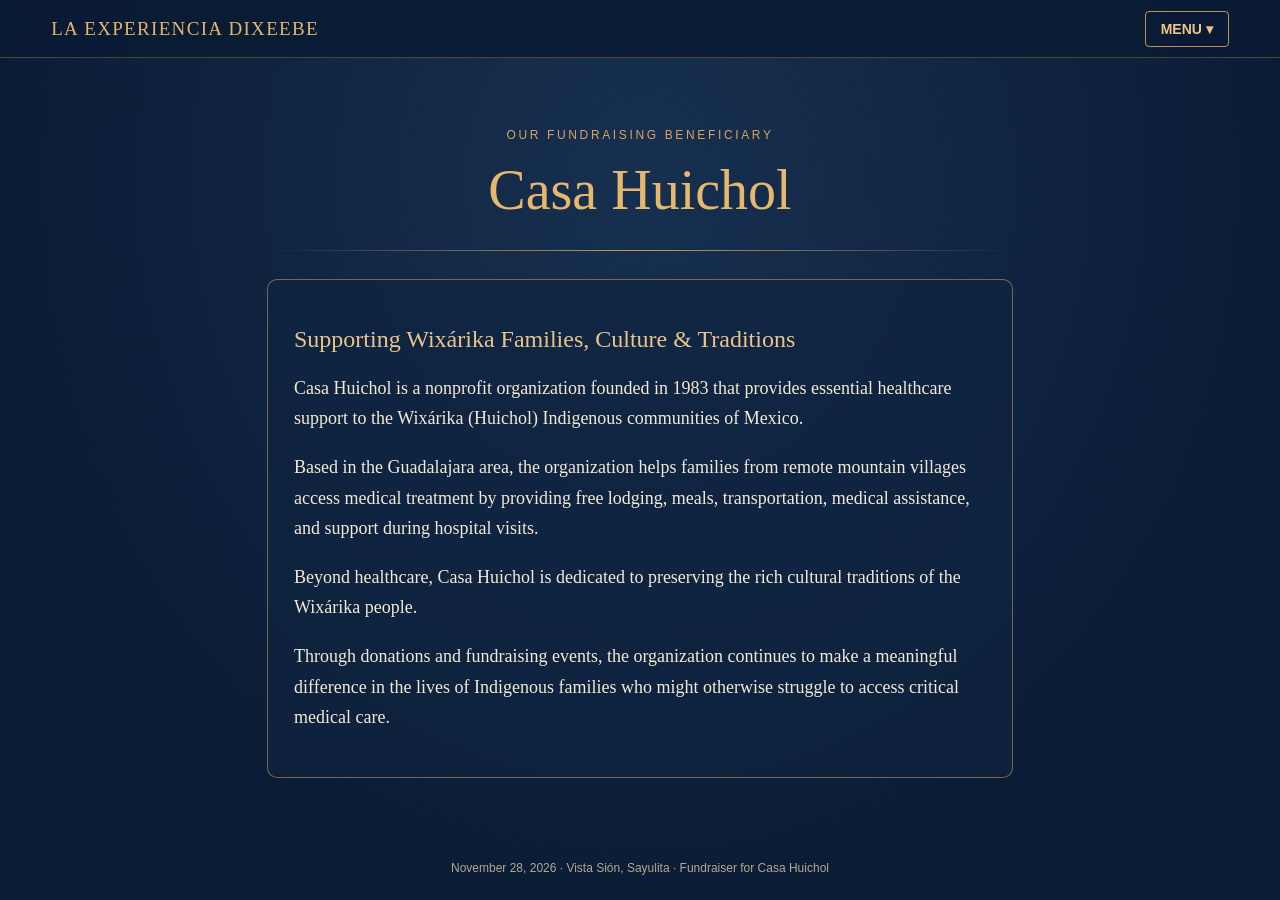
==== casa-huichol.html @ 20edf5eb "Add files via upload" ====
<!doctype html><html lang="en"><head><meta charset="utf-8"><meta name="viewport" content="width=device-width,initial-scale=1"><title>Casa Huichol | La Experiencia Dixeebe</title><meta name="theme-color" content="#0a1b34"><link rel="stylesheet" href="style.css"></head><body><header class="top"><a class="brand" href="index.html">LA EXPERIENCIA DIXEEBE</a><details class="nav"><summary>MENU</summary><nav class="menu" aria-label="Main navigation"><a href="index.html">Home</a><a href="casa-huichol.html">Casa Huichol</a><a href="location.html">Location / Directions</a><a href="tickets.html">Buy Event Tickets</a><a href="contact.html">Contact Us</a></nav></details></header><main class="content"><div class="eyebrow">Our Fundraising Beneficiary</div><h1>Casa Huichol</h1><div class="rule"></div><div class="panel"><h2>Supporting Wixárika Families, Culture & Traditions</h2><p>Casa Huichol is a nonprofit organization founded in 1983 that provides essential healthcare support to the Wixárika (Huichol) Indigenous communities of Mexico.</p><p>Based in the Guadalajara area, the organization helps families from remote mountain villages access medical treatment by providing free lodging, meals, transportation, medical assistance, and support during hospital visits.</p><p>Beyond healthcare, Casa Huichol is dedicated to preserving the rich cultural traditions of the Wixárika people.</p><p>Through donations and fundraising events, the organization continues to make a meaningful difference in the lives of Indigenous families who might otherwise struggle to access critical medical care.</p></div></main><footer>November 28, 2026 · Vista Sión, Sayulita · Fundraiser for Casa Huichol</footer></body></html>
---- style.css ----
*{box-sizing:border-box}html{min-height:100%}body{margin:0;background:#0a1b34;color:#f5e9d6;font-family:Georgia,'Times New Roman',serif;min-height:100vh}body:before{content:'';position:fixed;inset:0;background:radial-gradient(ellipse at 50% 20%,#173050 0%,#0a1b34 75%);z-index:-1}.top{height:58px;display:flex;align-items:center;justify-content:space-between;padding:0 clamp(16px,4vw,52px);border-bottom:1px solid #b58b4a66;background:#0a1b34e8}.brand{font-size:clamp(14px,2vw,19px);color:#e4b56f;text-decoration:none;letter-spacing:.07em}.nav{position:relative}.nav summary{cursor:pointer;list-style:none;border:1px solid #b99159;border-radius:4px;padding:9px 15px;color:#edc486;font:600 14px Arial,sans-serif}.nav summary::-webkit-details-marker{display:none}.nav summary:after{content:' ▾'}.nav[open] summary{background:#193352}.menu{position:absolute;right:0;top:44px;min-width:225px;background:#102542;border:1px solid #b99159;border-radius:6px;padding:6px;z-index:10;box-shadow:0 15px 40px #0008}.menu a{display:block;padding:12px 14px;color:#f7e8d0;text-decoration:none;font:15px Arial,sans-serif;border-radius:4px}.menu a:hover,.menu a:focus{background:#29405c}.home{display:flex;flex-direction:column;align-items:center;padding:12px 14px 28px}.flyer{display:block;max-width:100%;width:auto;height:auto;max-height:calc(100dvh - 80px);object-fit:contain}.content{max-width:790px;margin:0 auto;padding:clamp(30px,6vw,70px) 22px 65px;text-align:center}.eyebrow{color:#d8a55c;font:12px Arial,sans-serif;letter-spacing:.22em;text-transform:uppercase}h1{font-size:clamp(32px,5vw,56px);font-weight:400;color:#e7b76d;margin:16px 0 22px}h2{font-weight:400;color:#e9c58c}p{line-height:1.7;font-size:18px}.rule{height:1px;background:linear-gradient(90deg,transparent,#c69a5b,transparent);margin:28px 0}.button{display:inline-block;border:0;background:#d6a35d;color:#091b34;padding:15px 24px;text-decoration:none;font:700 15px Arial,sans-serif;border-radius:5px;cursor:pointer}.button:hover{background:#efc184}.muted{color:#c4b59f}.panel{border:1px solid #ae8753aa;background:#102541b8;border-radius:10px;padding:26px;text-align:left}.form{display:grid;gap:15px}.form label{font:14px Arial,sans-serif;color:#e7c591;display:grid;gap:8px}.form input,.form textarea{font:16px Arial,sans-serif;width:100%;background:#081b33;border:1px solid #99784d;border-radius:5px;color:white;padding:13px}.form textarea{min-height:145px;resize:vertical}.note{font:13px Arial,sans-serif;color:#bdb1a1;line-height:1.6}.links{display:flex;gap:14px;flex-wrap:wrap;justify-content:center}.placeholder{color:#e9d6b5;font-style:italic}footer{text-align:center;color:#b7a68f;font:12px Arial,sans-serif;padding:18px} @media(max-width:520px){.top{height:54px;padding:0 12px}.brand{font-size:12px}.nav summary{padding:8px 10px}.home{padding:8px}.flyer{max-height:calc(100dvh - 70px)}.panel{padding:18px}}
.ticket-panel{text-align:center;margin:30px auto 42px;max-width:500px}.qr-placeholder{width:min(260px,80%);aspect-ratio:1;margin:24px auto;display:flex;flex-direction:column;align-items:center;justify-content:center;gap:10px;border:2px dashed #c69a5b;background:#0a1b34;color:#e7b76d;font:700 22px Arial,sans-serif;letter-spacing:.12em}.qr-placeholder small{font-size:14px;font-weight:400;letter-spacing:normal;color:#d4c2a7}.inactive{opacity:.55;cursor:not-allowed}.gold-link{color:#e7b76d}
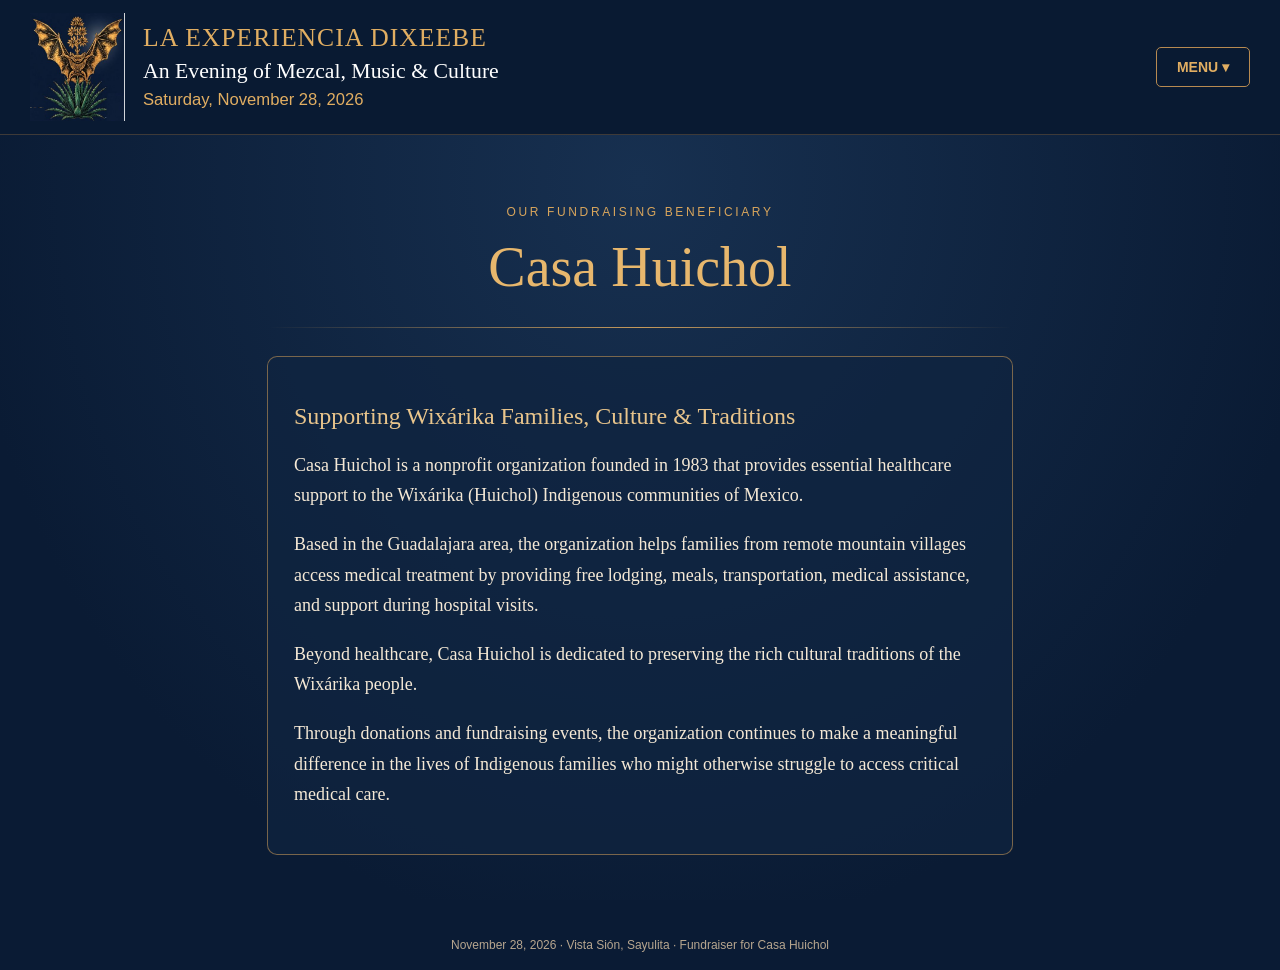
==== commit 990cb47e: "Update casa-huichol.html" ====
--- a/casa-huichol.html
+++ b/casa-huichol.html
@@ -1 +1 @@
-<!doctype html><html lang="en"><head><meta charset="utf-8"><meta name="viewport" content="width=device-width,initial-scale=1"><title>Casa Huichol | La Experiencia Dixeebe</title><meta name="theme-color" content="#0a1b34"><link rel="stylesheet" href="style.css"></head><body><header class="top"><a class="brand" href="index.html">LA EXPERIENCIA DIXEEBE</a><details class="nav"><summary>MENU</summary><nav class="menu" aria-label="Main navigation"><a href="index.html">Home</a><a href="casa-huichol.html">Casa Huichol</a><a href="location.html">Location / Directions</a><a href="tickets.html">Buy Event Tickets</a><a href="contact.html">Contact Us</a></nav></details></header><main class="content"><div class="eyebrow">Our Fundraising Beneficiary</div><h1>Casa Huichol</h1><div class="rule"></div><div class="panel"><h2>Supporting Wixárika Families, Culture & Traditions</h2><p>Casa Huichol is a nonprofit organization founded in 1983 that provides essential healthcare support to the Wixárika (Huichol) Indigenous communities of Mexico.</p><p>Based in the Guadalajara area, the organization helps families from remote mountain villages access medical treatment by providing free lodging, meals, transportation, medical assistance, and support during hospital visits.</p><p>Beyond healthcare, Casa Huichol is dedicated to preserving the rich cultural traditions of the Wixárika people.</p><p>Through donations and fundraising events, the organization continues to make a meaningful difference in the lives of Indigenous families who might otherwise struggle to access critical medical care.</p></div></main><footer>November 28, 2026 · Vista Sión, Sayulita · Fundraiser for Casa Huichol</footer></body></html>+<!doctype html><html lang="en"><head><meta charset="utf-8"><meta name="viewport" content="width=device-width,initial-scale=1"><title>Casa Huichol | La Experiencia Dixeebe</title><meta name="theme-color" content="#0a1b34"><link rel="stylesheet" href="style.css"></head><body><header class="top"><a class="brand" href="index.html">LA EXPERIENCIA DIXEEBE</a><details class="nav"><summary>MENU</summary><nav class="menu" aria-label="Main navigation"><a href="index.html">Home</a><a href="casa-huichol.html">Casa Huichol</a><a href="location.html">Location / Directions</a><a href="tickets.html">Buy Event Tickets</a><a href="contact.html">Contact Us</a></nav></details></header><main class="content"><div class="eyebrow">Our Fundraising Beneficiary</div><h1>Casa Huichol</h1><div class="rule"></div><div class="panel"><h2>Supporting Wixárika Families, Culture & Traditions</h2><p>Casa Huichol is a nonprofit organization founded in 1983 that provides essential healthcare support to the Wixárika (Huichol) Indigenous communities of Mexico.</p><p>Based in the Guadalajara area, the organization helps families from remote mountain villages access medical treatment by providing free lodging, meals, transportation, medical assistance, and support during hospital visits.</p><p>Beyond healthcare, Casa Huichol is dedicated to preserving the rich cultural traditions of the Wixárika people.</p><p>Through donations and fundraising events, the organization continues to make a meaningful difference in the lives of Indigenous families who might otherwise struggle to access critical medical care.</p></div></main><footer>November 28, 2026 · Vista Sión, Sayulita · Fundraiser for Casa Huichol</footer><script src="shared-header.js"></script></body></html>
--- a/style.css
+++ b/style.css
@@ -1,2 +1,187 @@
-*{box-sizing:border-box}html{min-height:100%}body{margin:0;background:#0a1b34;color:#f5e9d6;font-family:Georgia,'Times New Roman',serif;min-height:100vh}body:before{content:'';position:fixed;inset:0;background:radial-gradient(ellipse at 50% 20%,#173050 0%,#0a1b34 75%);z-index:-1}.top{height:58px;display:flex;align-items:center;justify-content:space-between;padding:0 clamp(16px,4vw,52px);border-bottom:1px solid #b58b4a66;background:#0a1b34e8}.brand{font-size:clamp(14px,2vw,19px);color:#e4b56f;text-decoration:none;letter-spacing:.07em}.nav{position:relative}.nav summary{cursor:pointer;list-style:none;border:1px solid #b99159;border-radius:4px;padding:9px 15px;color:#edc486;font:600 14px Arial,sans-serif}.nav summary::-webkit-details-marker{display:none}.nav summary:after{content:' ▾'}.nav[open] summary{background:#193352}.menu{position:absolute;right:0;top:44px;min-width:225px;background:#102542;border:1px solid #b99159;border-radius:6px;padding:6px;z-index:10;box-shadow:0 15px 40px #0008}.menu a{display:block;padding:12px 14px;color:#f7e8d0;text-decoration:none;font:15px Arial,sans-serif;border-radius:4px}.menu a:hover,.menu a:focus{background:#29405c}.home{display:flex;flex-direction:column;align-items:center;padding:12px 14px 28px}.flyer{display:block;max-width:100%;width:auto;height:auto;max-height:calc(100dvh - 80px);object-fit:contain}.content{max-width:790px;margin:0 auto;padding:clamp(30px,6vw,70px) 22px 65px;text-align:center}.eyebrow{color:#d8a55c;font:12px Arial,sans-serif;letter-spacing:.22em;text-transform:uppercase}h1{font-size:clamp(32px,5vw,56px);font-weight:400;color:#e7b76d;margin:16px 0 22px}h2{font-weight:400;color:#e9c58c}p{line-height:1.7;font-size:18px}.rule{height:1px;background:linear-gradient(90deg,transparent,#c69a5b,transparent);margin:28px 0}.button{display:inline-block;border:0;background:#d6a35d;color:#091b34;padding:15px 24px;text-decoration:none;font:700 15px Arial,sans-serif;border-radius:5px;cursor:pointer}.button:hover{background:#efc184}.muted{color:#c4b59f}.panel{border:1px solid #ae8753aa;background:#102541b8;border-radius:10px;padding:26px;text-align:left}.form{display:grid;gap:15px}.form label{font:14px Arial,sans-serif;color:#e7c591;display:grid;gap:8px}.form input,.form textarea{font:16px Arial,sans-serif;width:100%;background:#081b33;border:1px solid #99784d;border-radius:5px;color:white;padding:13px}.form textarea{min-height:145px;resize:vertical}.note{font:13px Arial,sans-serif;color:#bdb1a1;line-height:1.6}.links{display:flex;gap:14px;flex-wrap:wrap;justify-content:center}.placeholder{color:#e9d6b5;font-style:italic}footer{text-align:center;color:#b7a68f;font:12px Arial,sans-serif;padding:18px} @media(max-width:520px){.top{height:54px;padding:0 12px}.brand{font-size:12px}.nav summary{padding:8px 10px}.home{padding:8px}.flyer{max-height:calc(100dvh - 70px)}.panel{padding:18px}}
-.ticket-panel{text-align:center;margin:30px auto 42px;max-width:500px}.qr-placeholder{width:min(260px,80%);aspect-ratio:1;margin:24px auto;display:flex;flex-direction:column;align-items:center;justify-content:center;gap:10px;border:2px dashed #c69a5b;background:#0a1b34;color:#e7b76d;font:700 22px Arial,sans-serif;letter-spacing:.12em}.qr-placeholder small{font-size:14px;font-weight:400;letter-spacing:normal;color:#d4c2a7}.inactive{opacity:.55;cursor:not-allowed}.gold-link{color:#e7b76d}
+*{box-sizing:border-box}
+html{min-height:100%}
+body{margin:0;background:#0a1b34;color:#f5e9d6;font-family:Georgia,'Times New Roman',serif;min-height:100vh}
+body:before{content:'';position:fixed;inset:0;background:radial-gradient(ellipse at 50% 20%,#173050 0%,#0a1b34 75%);z-index:-1}
+.top{height:58px;display:flex;align-items:center;justify-content:space-between;padding:0 clamp(16px,4vw,52px);border-bottom:1px solid #b58b4a66;background:#0a1b34e8}
+.brand{font-size:clamp(14px,2vw,19px);color:#e4b56f;text-decoration:none;letter-spacing:.07em}
+.nav{position:relative}
+.nav summary{cursor:pointer;list-style:none;border:1px solid #b99159;border-radius:4px;padding:9px 15px;color:#edc486;font:600 14px Arial,sans-serif}
+.nav summary::-webkit-details-marker{display:none}
+.nav summary:after{content:' ▾'}
+.nav[open] summary{background:#193352}
+.menu{position:absolute;right:0;top:44px;min-width:225px;background:#102542;border:1px solid #b99159;border-radius:6px;padding:6px;z-index:10;box-shadow:0 15px 40px #0008}
+.menu a{display:block;padding:12px 14px;color:#f7e8d0;text-decoration:none;font:15px Arial,sans-serif;border-radius:4px}
+.menu a:hover,.menu a:focus{background:#29405c}
+.home{display:flex;flex-direction:column;align-items:center;padding:12px 14px 28px}
+.flyer{display:block;width:auto;max-width:100%;height:auto;max-height:calc(100dvh - 110px);object-fit:contain}
+.content{max-width:790px;margin:0 auto;padding:clamp(30px,6vw,70px) 22px 65px;text-align:center}
+.eyebrow{color:#d8a55c;font:12px Arial,sans-serif;letter-spacing:.22em;text-transform:uppercase}
+h1{font-size:clamp(32px,5vw,56px);font-weight:400;color:#e7b76d;margin:16px 0 22px}
+h2{font-weight:400;color:#e9c58c}
+p{line-height:1.7;font-size:18px}
+.rule{height:1px;background:linear-gradient(90deg,transparent,#c69a5b,transparent);margin:28px 0}
+.button{display:inline-block;border:0;background:#d6a35d;color:#091b34;padding:15px 24px;text-decoration:none;font:700 15px Arial,sans-serif;border-radius:5px;cursor:pointer}
+.button:hover{background:#efc184}
+.muted{color:#c4b59f}
+.panel{border:1px solid #ae8753aa;background:#102541b8;border-radius:10px;padding:26px;text-align:left}
+.form{display:grid;gap:15px}
+.form label{font:14px Arial,sans-serif;color:#e7c591;display:grid;gap:8px}
+.form input,.form textarea{font:16px Arial,sans-serif;width:100%;background:#081b33;border:1px solid #99784d;border-radius:5px;color:white;padding:13px}
+.form textarea{min-height:145px;resize:vertical}
+.note{font:13px Arial,sans-serif;color:#bdb1a1;line-height:1.6}
+.links{display:flex;gap:14px;flex-wrap:wrap;justify-content:center}
+.placeholder{color:#e9d6b5;font-style:italic}
+footer{text-align:center;color:#b7a68f;font:12px Arial,sans-serif;padding:18px}
+@media(max-width:520px){.top{height:54px;padding:0 12px}.brand{font-size:12px}.nav summary{padding:8px 10px}.home{padding:8px}.panel{padding:18px}}
+.ticket-panel{text-align:center;margin:30px auto 42px;max-width:500px}
+.qr-placeholder{width:min(260px,80%);aspect-ratio:1;margin:24px auto;display:flex;flex-direction:column;align-items:center;justify-content:center;gap:10px;border:2px dashed #c69a5b;background:#0a1b34;color:#e7b76d;font:700 22px Arial,sans-serif;letter-spacing:.12em}
+.qr-placeholder small{font-size:14px;font-weight:400;letter-spacing:normal;color:#d4c2a7}
+.inactive{opacity:.55;cursor:not-allowed}
+.gold-link{color:#e7b76d}
+.flyer{max-height:calc((100dvh - 80px)*1.15);width:auto;max-width:100%;height:auto}
+
+/* Homepage layout */
+.home {
+  padding: 0 14px 28px;
+}
+
+.home .flyer {
+  display: block;
+  width: auto;
+  max-width: 100%;
+  height: auto;
+  max-height: calc((100dvh - 80px) * 1.15);
+  object-fit: contain;
+  margin: 0 auto;
+}
+
+/* Floating menu on homepage */
+.home-nav {
+  position: fixed;
+  top: 16px;
+  right: 24px;
+  z-index: 1000;
+}
+
+.home-nav summary {
+  background: #0a1b34;
+  border: 1px solid #b99159;
+  border-radius: 5px;
+  padding: 12px 20px;
+  color: #edc486;
+  font: 600 15px Arial, sans-serif;
+  box-shadow: 0 3px 12px #0005;
+}
+
+.home-nav .menu {
+  position: absolute;
+  top: calc(100% + 8px);
+  right: 0;
+  min-width: 230px;
+  background: #102542;
+  border: 1px solid #b99159;
+  border-radius: 7px;
+  padding: 8px;
+  box-shadow: 0 12px 30px #0008;
+}
+
+@media (max-width: 520px) {
+  .home-nav {
+    top: 10px;
+    right: 10px;
+  }
+
+/* HOMEPAGE FIX - menu and large flyer */
+
+body:has(.home-nav) {
+  margin: 0;
+}
+
+body:has(.home-nav) .home {
+  padding: 0 12px 20px;
+  margin: 0;
+  display: flex;
+  flex-direction: column;
+  align-items: center;
+}
+
+body:has(.home-nav) .flyer {
+  display: block;
+  width: min(100%, 900px);
+  max-width: 900px;
+  max-height: none;
+  height: auto;
+  margin: 0 auto;
+  object-fit: contain;
+}
+
+/* Small floating menu in upper-right */
+body:has(.home-nav) .home-nav {
+  position: fixed;
+  top: 12px;
+  right: 20px;
+  left: auto;
+  width: auto;
+  height: auto;
+  display: block;
+  z-index: 9999;
+  margin: 0;
+  padding: 0;
+  background: transparent;
+  border: none;
+}
+
+body:has(.home-nav) .home-nav summary {
+  display: block;
+  width: auto;
+  padding: 12px 20px;
+  background: #0a1b34;
+  border: 1px solid #b99159;
+  border-radius: 5px;
+  color: #edc486;
+  font: bold 15px Arial, sans-serif;
+  cursor: pointer;
+}
+
+/* Dropdown directly below MENU */
+body:has(.home-nav) .home-nav .menu {
+  position: absolute;
+  top: calc(100% + 6px);
+  right: 0;
+  left: auto;
+  width: 235px;
+  min-width: 235px;
+  padding: 8px;
+  background: #102542;
+  border: 1px solid #b99159;
+  border-radius: 6px;
+  box-shadow: 0 12px 30px #0008;
+}
+
+body:has(.home-nav) .home-nav:not([open]) .menu {
+  display: none;
+}
+
+body:has(.home-nav) .home-nav .menu a {
+  display: block;
+  padding: 12px;
+  color: #f7e8d0;
+  text-decoration: none;
+  font: 15px Arial, sans-serif;
+}
+
+@media (max-width: 520px) {
+  body:has(.home-nav) .home-nav {
+    top: 8px;
+    right: 8px;
+  }
+
+  body:has(.home-nav) .flyer {
+    width: 100%;
+  }
+}
+
+  .home-nav .menu {
+    min-width: 210px;
+  }
+}
